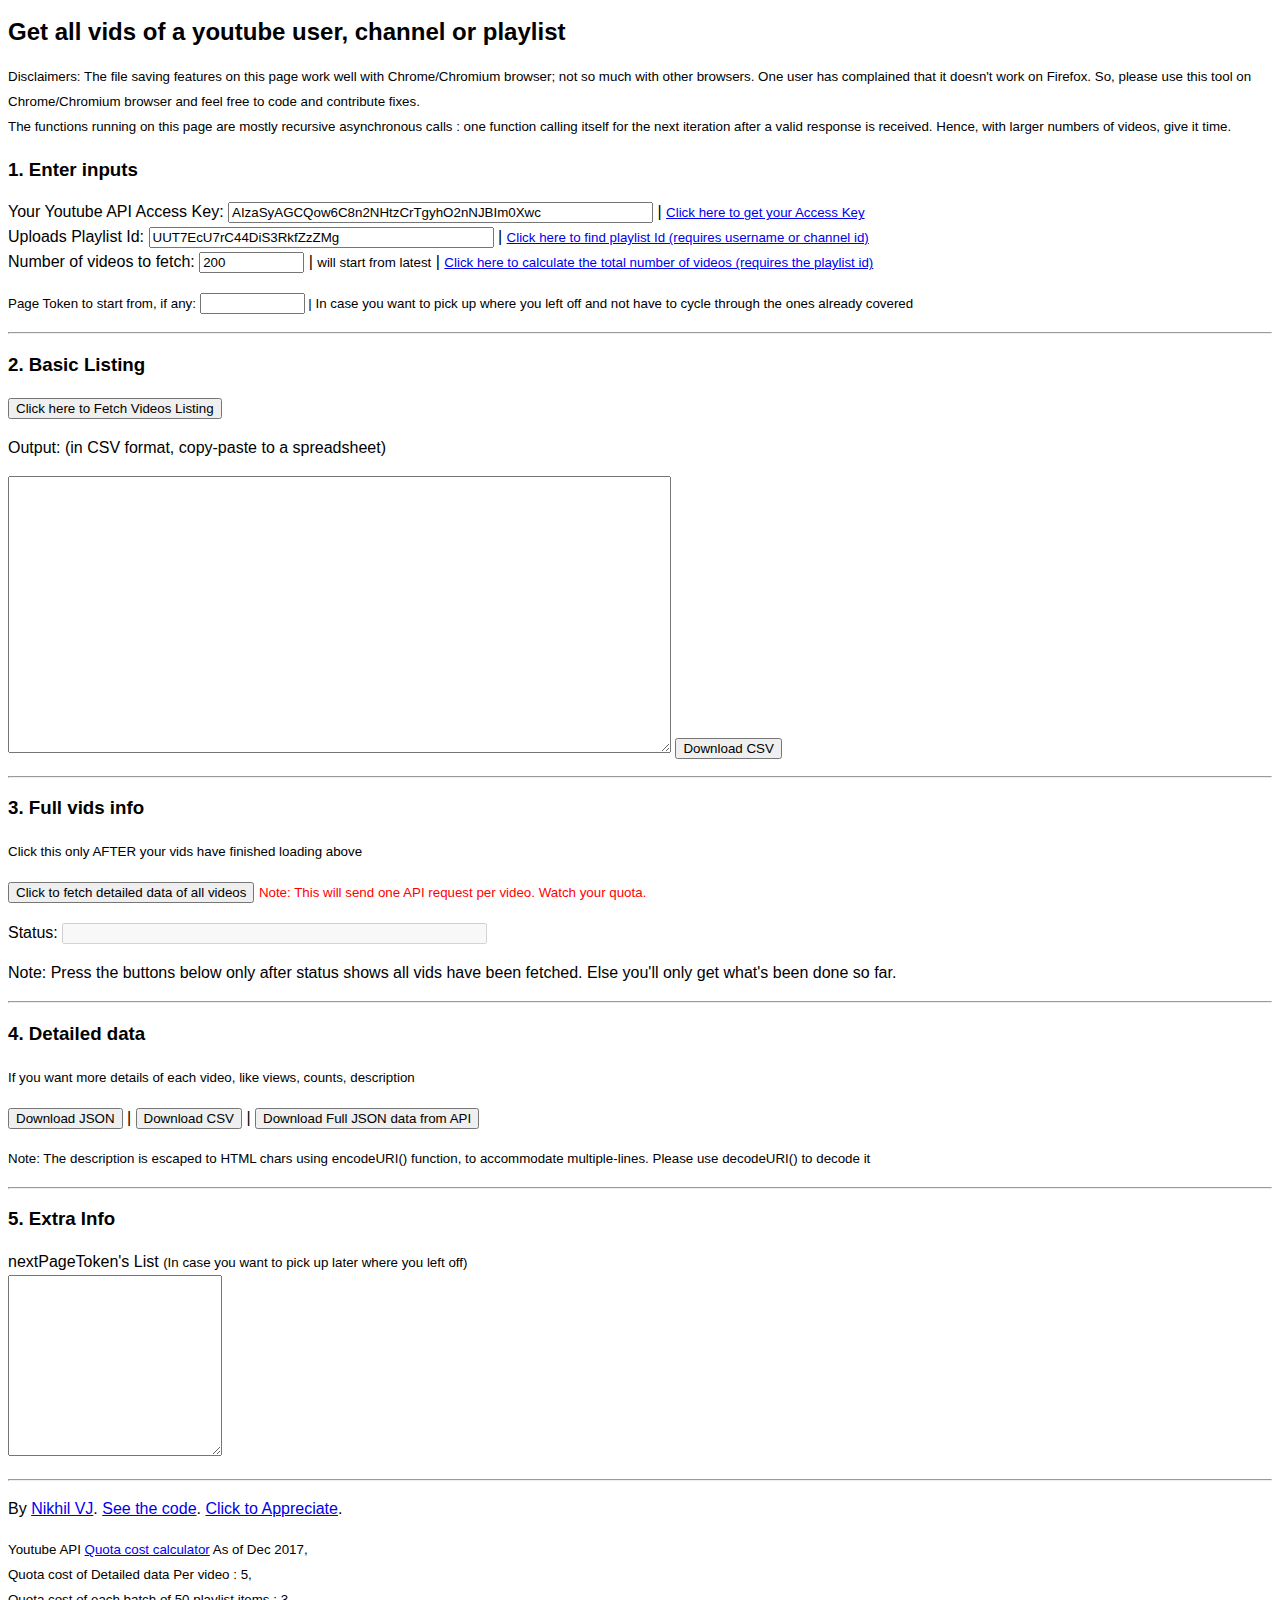
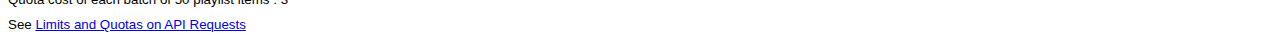
==== Scraper.html @ f0b53a7e "init" ====
<!DOCTYPE html>
<html>
<head>
	<meta http-equiv="Content-Type" content="text/html; charset=UTF-8">
	<title>Youtube: Get all vids of a youtube user, channel or playlist</title>
	<script src="lib/jquery.min.v1.10.2.js"></script>
	<script src="lib/papaparse.min.js"></script> <!-- from https://papaparse.com -->
	<style>
		body, textarea {
			font-family: "Open Sans","Arial";
			line-height: 1.5em;
		}
		textarea {
			font-family: "monospace";
			font-size: 8pt;
			white-space: pre;
			overflow-wrap: normal;
			overflow-x: scroll;
		}
	</style>
</head>
<body>
<h2>Get all vids of a youtube user, channel or playlist</h2>

<small>Disclaimers: The file saving features on this page work well with Chrome/Chromium browser; not so much with other browsers. One user has complained that it doesn't work on Firefox. So, please use this tool on Chrome/Chromium browser and feel free to code and contribute fixes.<br>The functions running on this page are mostly recursive asynchronous calls : one function calling itself for the next iteration after a valid response is received. Hence, with larger numbers of videos, give it time. </small>

<h3>1. Enter inputs</h3>
<p>
Your Youtube API Access Key: <input id="accesskey" type="text" size="50" value="AIzaSyAGCQow6C8n2NHtzCrTgyhO2nNJBIm0Xwc"> | <small><a target="_blank" href="https://developers.google.com/youtube/v3/getting-started" title="What, you thought I'll let you use mine? :)">Click here to get your Access Key</a></small><br>

Uploads Playlist Id: <input id="playlistId" type="text" size="40" value="UUT7EcU7rC44DiS3RkfZzZMg"> | <small><a target="_blank" href="https://developers.google.com/apis-explorer/#p/youtube/v3/youtube.channels.list?part=contentDetails&forUsername=arvindguptatoys&fields=items%252FcontentDetails%252CpageInfo%252FtotalResults" title="yes, even all the videos on a channel are in a playlist called 'uploads'">Click here to find playlist Id (requires username or channel id)</a></small><br>

Number of videos to fetch: <input id="vidslimit" type="text" value="200" size="10"> | <small>will start from latest</small> | 
<small><a target="_blank" href="javascript:findTotalVids()">Click here to calculate the total number of videos (requires the playlist id)</a></small>

<p><small>Page Token to start from, if any: <input id="startToken" type="text" value="" size="10"> | In case you want to pick up where you left off and not have to cycle through the ones already covered</small></p>

<hr>
<h3>2. Basic Listing</h3>
<p><button id="search-btn">Click here to Fetch Videos Listing</button></p>
</p><p>Output: (in CSV format, copy-paste to a spreadsheet) </p>
<p><textarea id="output" rows="16" cols="100"></textarea>
<button onclick='download_file("vidsListing.csv", "output")'>Download CSV</button></p>

<hr>
<h3>3. Full vids info</h3>
<small>Click this only AFTER your vids have finished loading above</small>
<p><button id="fullvids-btn">Click to fetch detailed data of all videos</button> 
	
<small><font color="red">Note: This will send one API request per video. Watch your quota.</font></small></p>

<p>Status: <input type="textStatus" id="status" size="50" disabled></p>

<p>Note: Press the buttons below only after status shows all vids have been fetched. Else you'll only get what's been done so far.</p>

<hr>
<h3>4. Detailed data</h3>
<small>If you want more details of each video, like views, counts, description</small>
<p><button onclick='download_file("vidsData.json", "json")'>Download JSON</button>
	| <button onclick='download_file("vidsData.csv", "csv")'>Download CSV</button>
	| <button onclick='download_file("fulljson.json", "fulljson")'>Download Full JSON data from API</button></p>
<p><small>Note: The description is escaped to HTML chars using encodeURI() function, to accommodate multiple-lines. Please use decodeURI() to decode it</small></p>

<hr>
<h3>5. Extra Info</h3>
<p>nextPageToken's List <small>(In case you want to pick up later where you left off)</small><br>
	<textarea id="tokensList" rows="10" cols="30"></textarea></p>

<script>
var vidsList = [];
var accumulator = [];
var tokensList = [];
var accumulatorFull = [];

// When the Basic Listing button is pressed
$("#search-btn").on("click", function() {
	// to trigger on a button click
	document.getElementById("output").value = '"num","date","title","id","link"\n';
	var params = {
		"vidslimit" : parseInt( document.getElementById("vidslimit").value ) || 50,
		"accessKey" : 'AIzaSyAGCQow6C8n2NHtzCrTgyhO2nNJBIm0Xwc', 
		"playlistId" : document.getElementById("playlistId").value
	}
	//document.getElementById("output").value = JSON.stringify(params, null, 2);
	vidsList = []; //reset
	tokensList = "vids done,nextPageToken for playlistId: "+params.playlistId + "\n";
	var pageToken = document.getElementById("startToken").value || '';
	getVideos(pageToken,0,params);
});

// When the Detailed data fetching button is pressed
$("#fullvids-btn").on("click", function() {
	accumulator = [], accumulatorFull = []; // reset
	document.getElementById("status").value = "Fetching... "
	fetchViddetails( 0 );
});

// Recursive function for cycling through the playlist, 50 videos at a time. Upon successful API call, the function gets the next list's token and calls itself again. It stops calling itself when the total videos count has been reached (to exact or immediate next multiple of 50)
function getVideos(nextPageToken, vidsDone, params) {
	$.getJSON("https://www.googleapis.com/youtube/v3/playlistItems", {
		key: params.accessKey ,
		part: "snippet",
		maxResults: 50,
		playlistId: params.playlistId,
		//fields: "items(snippet(publishedAt,resourceId/videoId,title)),nextPageToken,pageInfo/totalResults",
		fields: "items(snippet(publishedAt,resourceId/videoId,title)),nextPageToken",
		pageToken: ( nextPageToken || '' )
		}, 
		function(data) {
			// process JSON variable, extract the 50 videos info		
			for (i=0; i < data.items.length; i++) {
				vidsDone ++;
				document.getElementById("output").value += vidsDone + ',"' + data.items[i].snippet.publishedAt.substr(0,10) + '","' + data.items[i].snippet.title + '","' + data.items[i].snippet.resourceId.videoId + '","' + 'https://youtu.be/' + data.items[i].snippet.resourceId.videoId  + '"\n';
				// 
				vidsList.push(data.items[i].snippet.resourceId.videoId);
			}
			
			// Archiving tokens:
			tokensList += vidsDone + ',' + data.nextPageToken + '\n'; 	

			// from https://stackoverflow.com/a/26557626/4355695
			document.getElementById("output").scrollTop = document.getElementById("output").scrollHeight;
			
			if ( vidsDone < params.vidslimit) {
				getVideos( data.nextPageToken, vidsDone , params);
			} 
			 else { // closing actions to do once we have listed the videos needed.
			 	document.getElementById("tokensList").value = tokensList;
			 }
		}
	).fail(function(jqXHR, textStatus, errorThrown) {
			document.getElementById("output").value += 'Error : ' + ( jqXHR.responseText || errorThrown ) + '\n\n';
		}
	);
}

// Find total number of videos 
function findTotalVids( ) {
	$.getJSON("https://www.googleapis.com/youtube/v3/playlistItems", {
	key: document.getElementById("accesskey").value,
	playlistId: document.getElementById("playlistId").value,
	part: "snippet",
	fields: "pageInfo/totalResults"
	},
	function(data) {
		document.getElementById("vidslimit").value = data.pageInfo.totalResults;
	});
}

// Recursive function that fetches the details of each video in the playlist
function fetchViddetails( i ) {
	$.getJSON("https://www.googleapis.com/youtube/v3/videos", {
		key: document.getElementById("accesskey").value,
		part: "snippet,statistics",
		id: vidsList[i]
		}, function(data) {
			
			accumulatorFull.push(data); // storing the full JSON response received from Youtube

			var description = encodeURI(data.items[0].snippet.description);
			var vidInfo = {
				"num" : (accumulator.length + 1),
				"id" : vidsList[i],
				"title" : data.items[0].snippet.title,
				"date" : data.items[0].snippet.publishedAt.substr(0,10),
				"viewcount" : data.items[0].statistics.viewCount,
				"likes" : data.items[0].statistics.likeCount,
				"dislikes" : data.items[0].statistics.dislikeCount,
				"thumbnail" : data.items[0].snippet.thumbnails.high.url,
				"link" : 'https://youtu.be/' + vidsList[i],
				"tags" : data.items[0].snippet.tags ? data.items[0].snippet.tags.join() : "",
				"description" : description
			}
			accumulator.push(vidInfo);

			document.getElementById("status").value = "Fetched details of " + accumulator.length + " videos total";
			if( i < vidsList.length - 1) {
				fetchViddetails( i+1 ) //recursive : calls itself if the list isn't over.
			}
	}).fail(function(jqXHR, textStatus, errorThrown) {
		document.getElementById("status").value = 'Error : ' + ( jqXHR.responseText || errorThrown ) + '\n\n';
	}
	);
}

// download link: Adapted from https://stackoverflow.com/a/35251739/4355695
function dynamic_text(id) {
	if(id == 'json')
    	return JSON.stringify(accumulator, null, 2);
    else if (id == 'csv') 
    	return contentString = Papa.unparse(accumulator, {quotes: true});
    else if (id == 'fulljson')
    	return JSON.stringify(accumulatorFull, null, 2);
    else
        return document.getElementById(id).value;
    }

function download_file(name, id, mime_type) {
	// Adapted from https://stackoverflow.com/a/35251739/4355695
    mime_type = mime_type || "text/plain";

    var contentString = dynamic_text(id);

    if( !contentString.length || contentString=='[]' ) { alert('No Data! Check the previous step.'); return; }

	var blob = new Blob([contentString], {type: mime_type});
	var dlink = document.createElement('a');
	dlink.download = name;
	dlink.href = window.URL.createObjectURL(blob);
	dlink.onclick = function(e) {
	// revokeObjectURL needs a delay to work properly
	var that = this;
	setTimeout(function() {
		window.URL.revokeObjectURL(that.href);
	}, 1500);
	};

	dlink.click();
	dlink.remove();
}

</script>

<hr>
<p>
By <a href="mailto:nikhil.js@gmail.com">Nikhil VJ</a>. <a href="https://github.com/answerquest/answerquest.github.io/blob/master/youtube-all-vids-info.html">See the code</a>. <a href="https://www.instamojo.com/@nikhilvj/">Click to Appreciate</a>.
</p>
<p><small>
	Youtube API <a href="https://developers.google.com/youtube/v3/determine_quota_cost">Quota cost calculator</a> As of Dec 2017, 
	<br>Quota cost of Detailed data Per video : 5,
	<br>Quota cost of each batch of 50 playlist items : 3
	<br>See <a href="https://developers.google.com/analytics/devguides/config/mgmt/v3/limits-quotas#general_quota_limits">Limits and Quotas on API Requests</a>
</small>
</p>

</body>
</html>
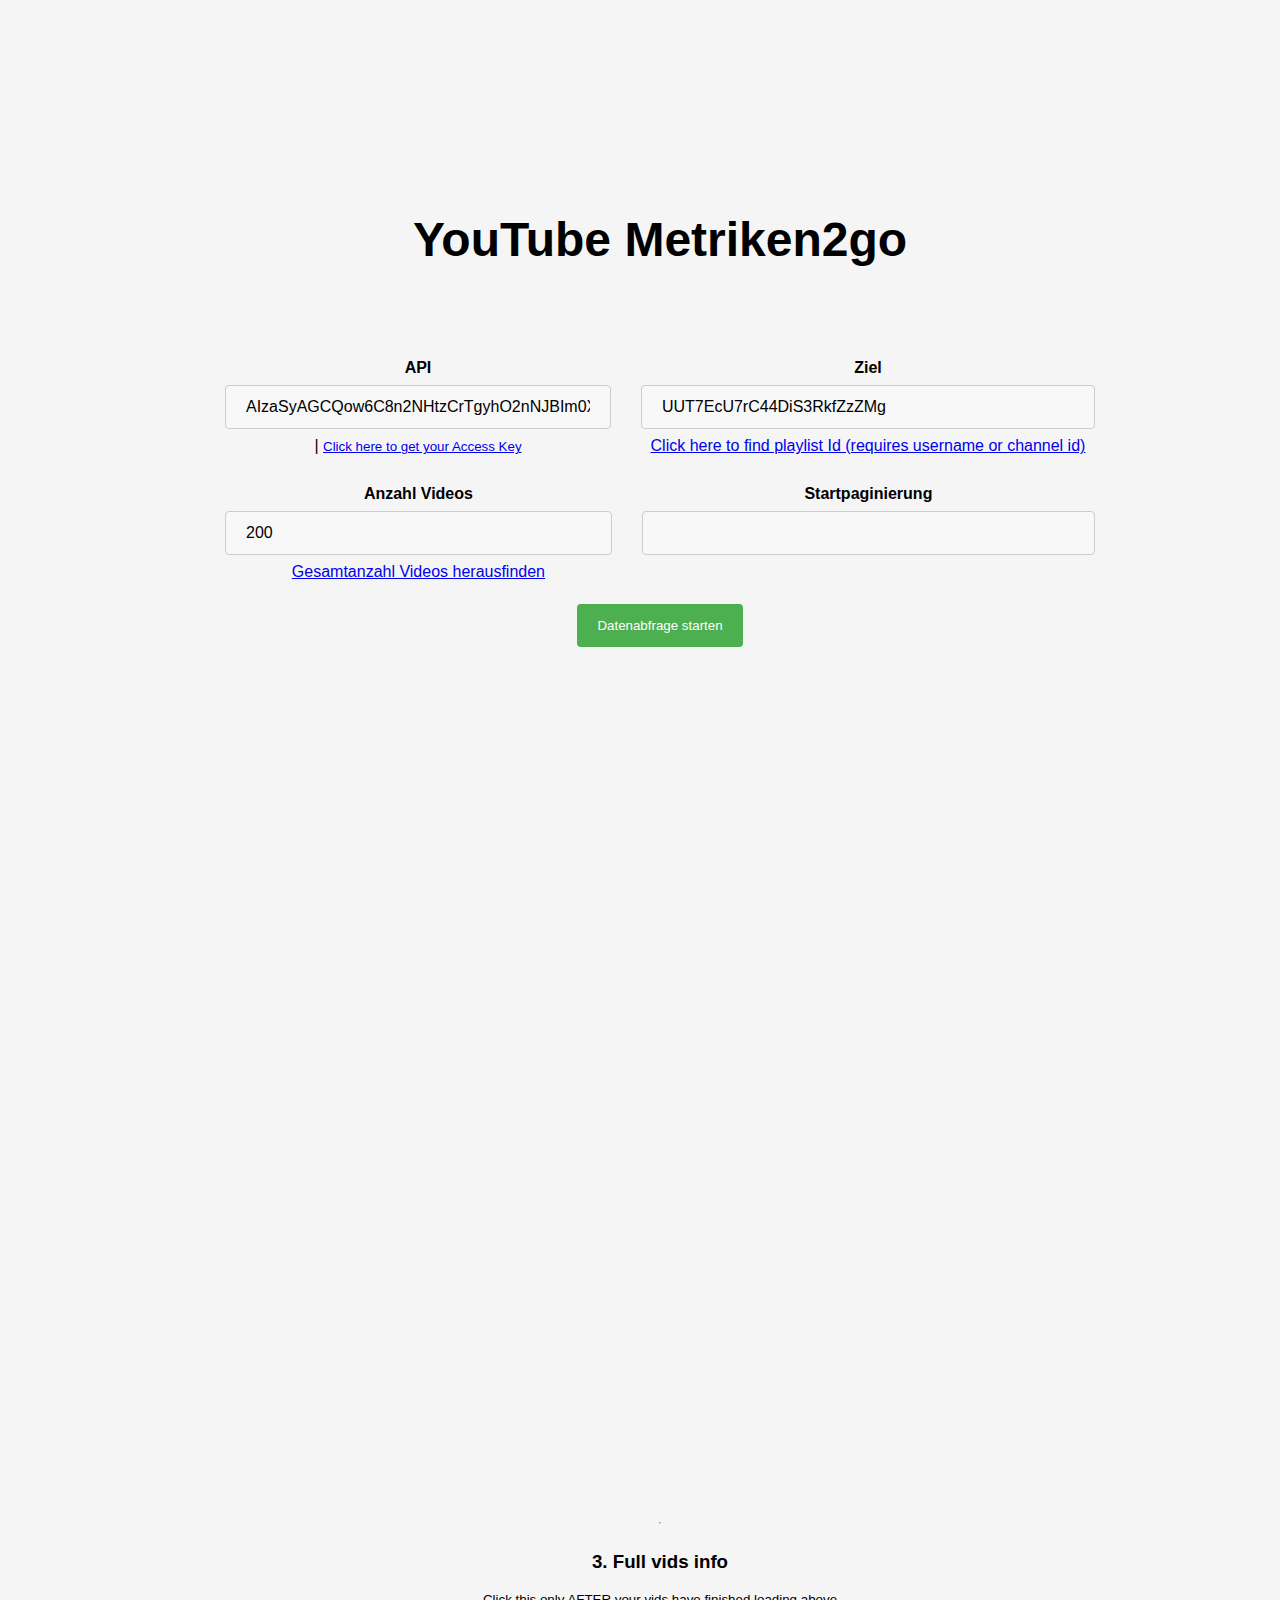
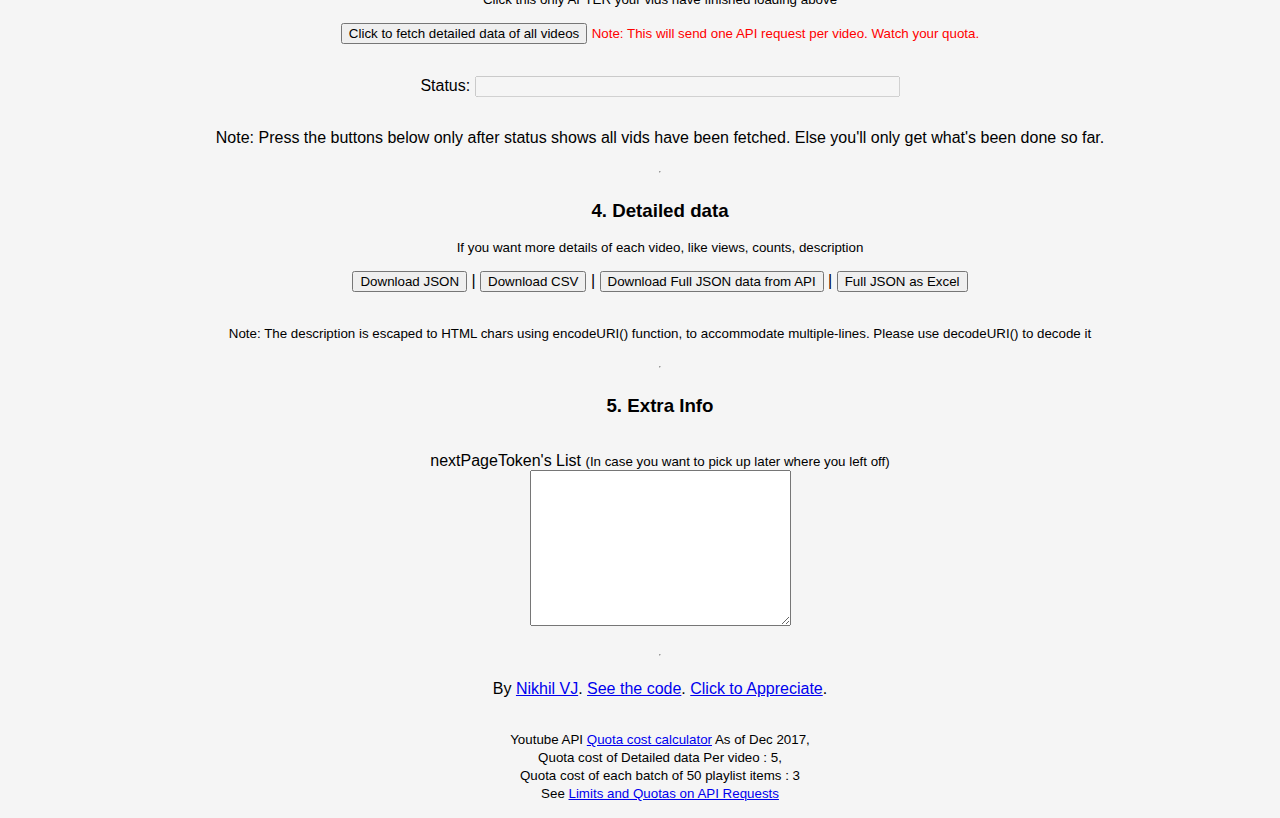
==== commit e757ee67: "Mega Edit of Doom" ====
--- a/Scraper.html
+++ b/Scraper.html
@@ -6,42 +6,49 @@
 	<title>Youtube: Get all vids of a youtube user, channel or playlist</title>
 	<script src="lib/jquery.min.v1.10.2.js"></script>
 	<script src="lib/papaparse.min.js"></script> <!-- from https://papaparse.com -->
-	<style>
-		body, textarea {
-			font-family: "Open Sans","Arial";
-			line-height: 1.5em;
-		}
-		textarea {
-			font-family: "monospace";
-			font-size: 8pt;
-			white-space: pre;
-			overflow-wrap: normal;
-			overflow-x: scroll;
-		}
-	</style>
+	<link rel="stylesheet" href="./style.css">
 </head>
 <body>
-<h2>Get all vids of a youtube user, channel or playlist</h2>
-
-<small>Disclaimers: The file saving features on this page work well with Chrome/Chromium browser; not so much with other browsers. One user has complained that it doesn't work on Firefox. So, please use this tool on Chrome/Chromium browser and feel free to code and contribute fixes.<br>The functions running on this page are mostly recursive asynchronous calls : one function calling itself for the next iteration after a valid response is received. Hence, with larger numbers of videos, give it time. </small>
-
-<h3>1. Enter inputs</h3>
-<p>
-Your Youtube API Access Key: <input id="accesskey" type="text" size="50" value="AIzaSyAGCQow6C8n2NHtzCrTgyhO2nNJBIm0Xwc"> | <small><a target="_blank" href="https://developers.google.com/youtube/v3/getting-started" title="What, you thought I'll let you use mine? :)">Click here to get your Access Key</a></small><br>
-
-Uploads Playlist Id: <input id="playlistId" type="text" size="40" value="UUT7EcU7rC44DiS3RkfZzZMg"> | <small><a target="_blank" href="https://developers.google.com/apis-explorer/#p/youtube/v3/youtube.channels.list?part=contentDetails&forUsername=arvindguptatoys&fields=items%252FcontentDetails%252CpageInfo%252FtotalResults" title="yes, even all the videos on a channel are in a playlist called 'uploads'">Click here to find playlist Id (requires username or channel id)</a></small><br>
-
-Number of videos to fetch: <input id="vidslimit" type="text" value="200" size="10"> | <small>will start from latest</small> | 
-<small><a target="_blank" href="javascript:findTotalVids()">Click here to calculate the total number of videos (requires the playlist id)</a></small>
-
-<p><small>Page Token to start from, if any: <input id="startToken" type="text" value="" size="10"> | In case you want to pick up where you left off and not have to cycle through the ones already covered</small></p>
-
-<hr>
-<h3>2. Basic Listing</h3>
-<p><button id="search-btn">Click here to Fetch Videos Listing</button></p>
-</p><p>Output: (in CSV format, copy-paste to a spreadsheet) </p>
-<p><textarea id="output" rows="16" cols="100"></textarea>
-<button onclick='download_file("vidsListing.csv", "output")'>Download CSV</button></p>
+
+<div class="starter">
+	<div class="title">
+		<h1>YouTube Metriken2go</h1>
+	</div>
+	<div class="inputs">
+		<div class="inputbox">
+			<p>API</p><input id="accesskey" type="text" size="50" value="AIzaSyAGCQow6C8n2NHtzCrTgyhO2nNJBIm0Xwc"> | <small><a target="_blank" href="https://developers.google.com/youtube/v3/getting-started" title="What, you thought I'll let you use mine? :)">Click here to get your Access Key</a></small><br>
+		</div>
+		<div class="inputbox">
+			<p>Ziel</p><input id="playlistId" type="text" size="40" value="UUT7EcU7rC44DiS3RkfZzZMg"><a target="_blank" href="https://developers.google.com/apis-explorer/#p/youtube/v3/youtube.channels.list?part=contentDetails&forUsername=arvindguptatoys&fields=items%252FcontentDetails%252CpageInfo%252FtotalResults">Click here to find playlist Id (requires username or channel id)</a></small><br>
+		</div>
+	</div>
+	<div class="inputs">
+		<div class="inputbox">
+			<p>Anzahl Videos</p><input id="vidslimit" type="text" value="200" size="5">
+			<a target="_blank" href="javascript:findTotalVids()">Gesamtanzahl Videos herausfinden</a>
+		</div>
+		<div class="inputbox">
+			<p>Startpaginierung</p><input id="startToken" type="text" value="" size="40"><p></p>
+		</div>
+	</div>
+	<div class="go">
+		<input id="search-btn" type="button" value="Datenabfrage starten">
+	</div>
+</div>
+
+<div class="section-odd">
+	<div class="progress">
+		<h2>Verarbeitung</h2>
+		<p><textarea id="output" rows="16" cols="100"></textarea>
+			<div class="inputbox uncool">
+				<button onclick='download_file("vidsListing.csv", "output")'>Herunterladen</button></p>
+				</div>
+				<div class="inputbox">
+				<button onclick='download_file("vidsListing.csv", "output")'>Erweiterte Daten abrufen</button></p>
+			</div>
+	</div>
+</div>
+
 
 <hr>
 <h3>3. Full vids info</h3>
@@ -59,7 +66,8 @@
 <small>If you want more details of each video, like views, counts, description</small>
 <p><button onclick='download_file("vidsData.json", "json")'>Download JSON</button>
 	| <button onclick='download_file("vidsData.csv", "csv")'>Download CSV</button>
-	| <button onclick='download_file("fulljson.json", "fulljson")'>Download Full JSON data from API</button></p>
+	| <button onclick='download_file("fulljson.json", "fulljson")'>Download Full JSON data from API</button>
+	| <button onclick='download_file("fullcsv.csv", "fullcsv")'>Full JSON as Excel</button></p>
 <p><small>Note: The description is escaped to HTML chars using encodeURI() function, to accommodate multiple-lines. Please use decodeURI() to decode it</small></p>
 
 <hr>
@@ -73,8 +81,17 @@
 var tokensList = [];
 var accumulatorFull = [];
 
+
 // When the Basic Listing button is pressed
 $("#search-btn").on("click", function() {
+	//set div transparency to 0
+	$(".starter").css("opacity", "0");
+	//after delay of 2 seconds, hide the div
+	setTimeout(function() {
+		$(".starter").hide();
+		$(".section-odd").css("opacity", "1");
+	}, 700);
+
 	// to trigger on a button click
 	document.getElementById("output").value = '"num","date","title","id","link"\n';
 	var params = {
@@ -152,7 +169,7 @@
 function fetchViddetails( i ) {
 	$.getJSON("https://www.googleapis.com/youtube/v3/videos", {
 		key: document.getElementById("accesskey").value,
-		part: "snippet,statistics",
+		part: "snippet,statistics,contentDetails,topicDetails",
 		id: vidsList[i]
 		}, function(data) {
 			
@@ -192,6 +209,8 @@
     	return contentString = Papa.unparse(accumulator, {quotes: true});
     else if (id == 'fulljson')
     	return JSON.stringify(accumulatorFull, null, 2);
+	else if (id == 'fullcsv')
+		return contentString = Papa.unparse(accumulatorFull, {quotes: true});
     else
         return document.getElementById(id).value;
     }
@@ -220,6 +239,8 @@
 	dlink.remove();
 }
 
+;
+
 </script>
 
 <hr>
--- a/style.css
+++ b/style.css
@@ -0,0 +1,161 @@
+@media screen and (max-width: 768px) {
+    * {
+        visibility: hidden;
+    }
+}
+
+html {
+    background-color: rgb(245, 245, 245);
+}
+
+body {
+    font-family: Helvetica, sans-serif;
+}
+
+h1 {
+    font-size: 3em;
+    font-weight: 900
+}
+
+h2 {
+    font-size: 2em;
+    font-weight: 800;
+}
+
+body {
+    display: flex;
+    flex-direction: column;
+    flex-flow: column wrap;
+    align-items: center;
+    justify-content: center;
+    margin: 0 auto;
+    width: 100%;
+    max-width: 900px;
+    padding: 0 20px;
+    text-align: center;
+}
+
+.starter {
+    display: flex;
+    flex-direction: column;
+    flex-flow: column wrap;
+    margin: 0 auto;
+    width: 100%;
+    max-width: 1100px;
+    padding: 0 20px;
+    margin-top: 20%;
+    margin-bottom: 20%;
+    text-align: center;
+    -webkit-transition: all .7s ease-in-out;
+    transition: all .7s ease-in-out;
+}
+
+.title {
+    padding-bottom: 5%;
+}
+
+.inputs {
+    display: flex;
+    flex-direction: row;
+    flex-flow: row;
+    width: 100%;
+}
+
+.inputbox {
+    
+    height: 100%;
+    flex-grow: 1;
+    flex-wrap: nowrap;
+    padding: 15px;
+}
+
+.inputbox input {
+    width: 100%;
+    height: 100%;
+    border: 1px solid #ccc;
+    border-radius: 4px;
+    background-color: #f8f8f8;
+    font-size: 1em;
+    padding: 12px 20px;
+    margin: 8px 0;
+    box-sizing: border-box;
+}
+
+.inputbox p {
+    font-size: 1em;
+    font-weight: 900;
+    margin: 0;
+    padding: 0;
+}
+
+input#search-btn,
+.progress button {
+    background-color: #4CAF50;
+    color: white;
+    padding: 14px 20px;
+    margin: 8px 0;
+    border: none;
+    border-radius: 4px;
+    cursor: pointer;
+}
+
+input#search-btn:hover,
+.progress button:hover {
+    background-color: #7ad57f;
+}
+input#search-btn:active,
+.progress button:active {
+    background-color: #2c7c30;
+}
+
+.uncool button {
+    background-color: unset;
+    color: rgb(26, 26, 26);
+    padding: 14px 20px;
+    margin: 8px 0;
+    border: 1px solid rgb(26, 136, 37);
+    border-radius: 4px;
+    cursor: pointer;
+}
+
+.uncool button:hover {
+    background-color: rgb(107, 216, 118);
+    color: white;
+}
+
+.section-odd {
+    display: flex;
+    margin-top: 20%;
+    opacity: 0;
+    -webkit-transition: all .7s ease-in-out;
+    transition: all .7s ease-in-out;
+}
+
+.progress {
+    display: flex;
+    flex-wrap: wrap;
+    flex-direction: row;
+    justify-content: center;
+    max-width: 1100px;
+}
+
+.progress .inputbox {
+    flex-grow: unset;
+}
+
+.progress button {
+    width: 200px;
+}
+
+textarea#output {
+    width: 100%;
+    height: 100%;
+    border: 1px solid rgb(228, 228, 228);
+    border-radius: 4px;
+    background-color: unset;
+    font-size: 1em;
+    padding: 12px 20px;
+    margin: 8px 0;
+    box-sizing: border-box;
+    color: #284829;
+}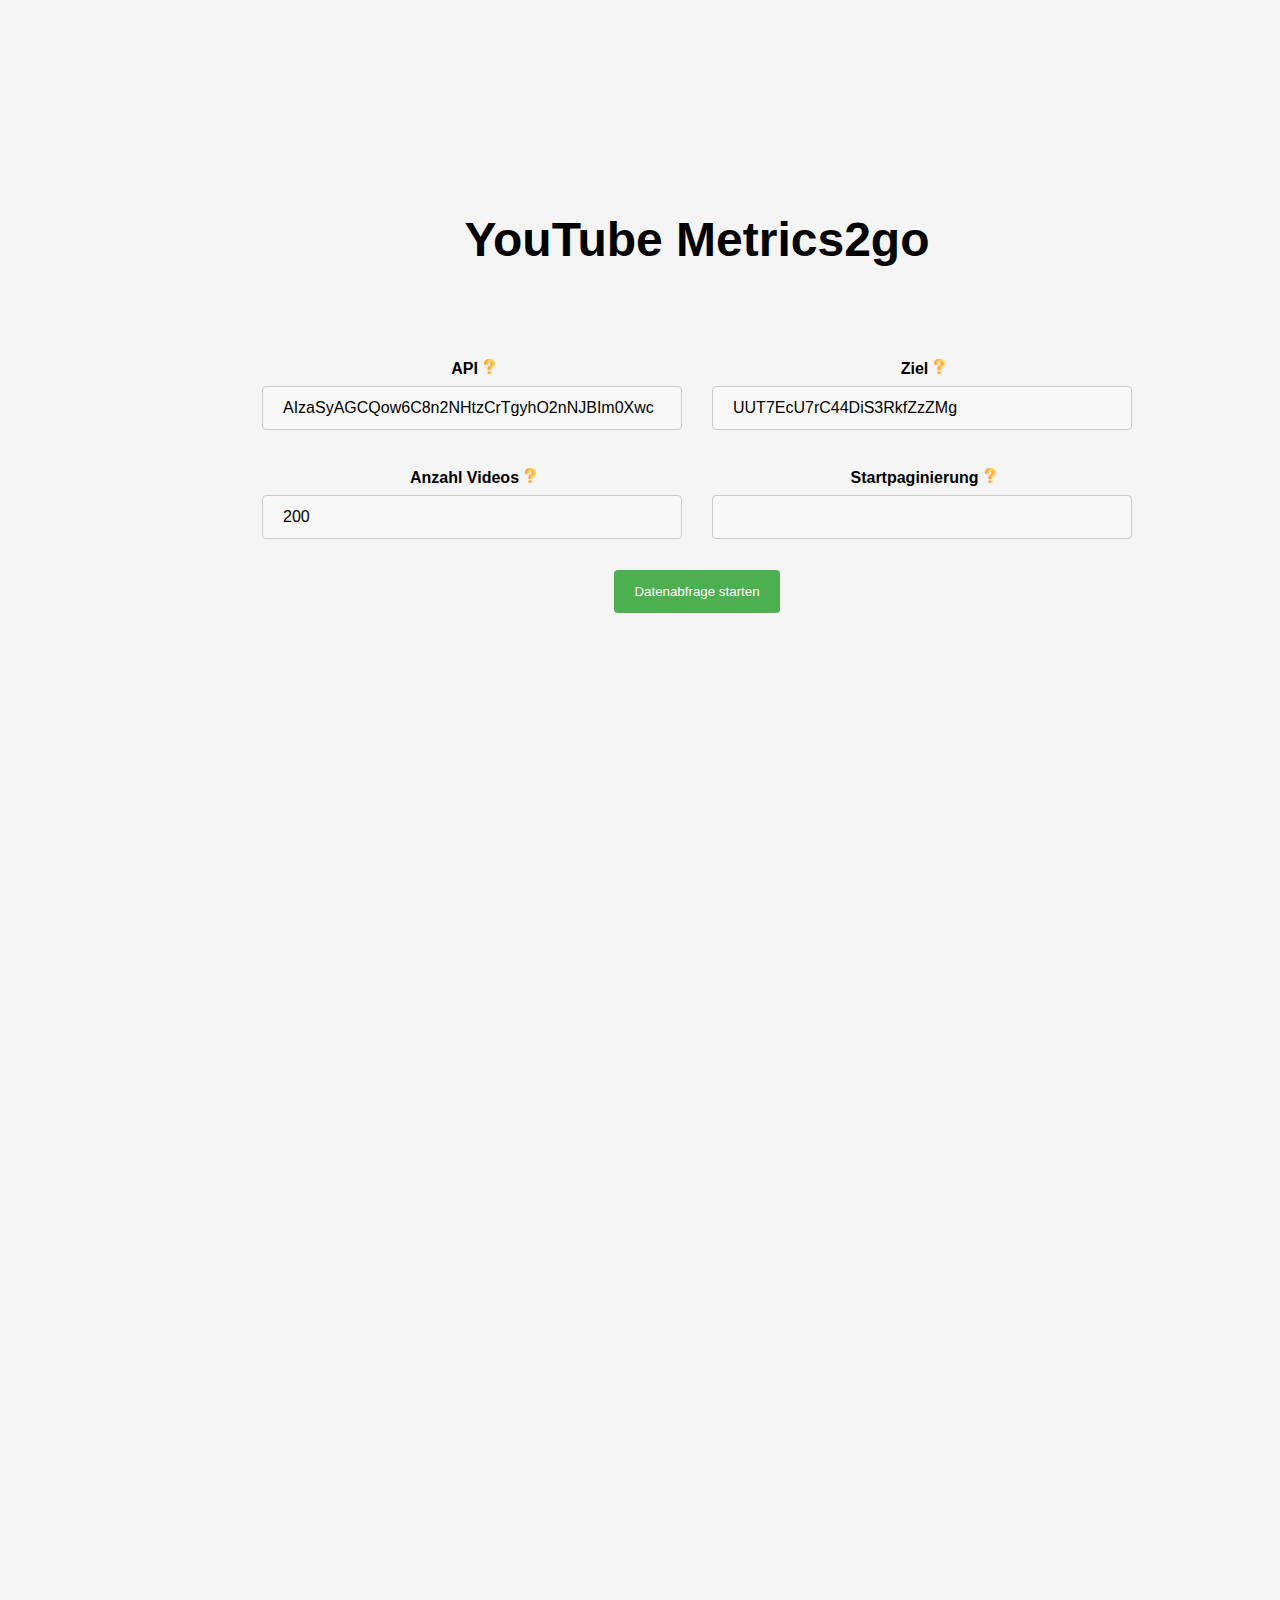
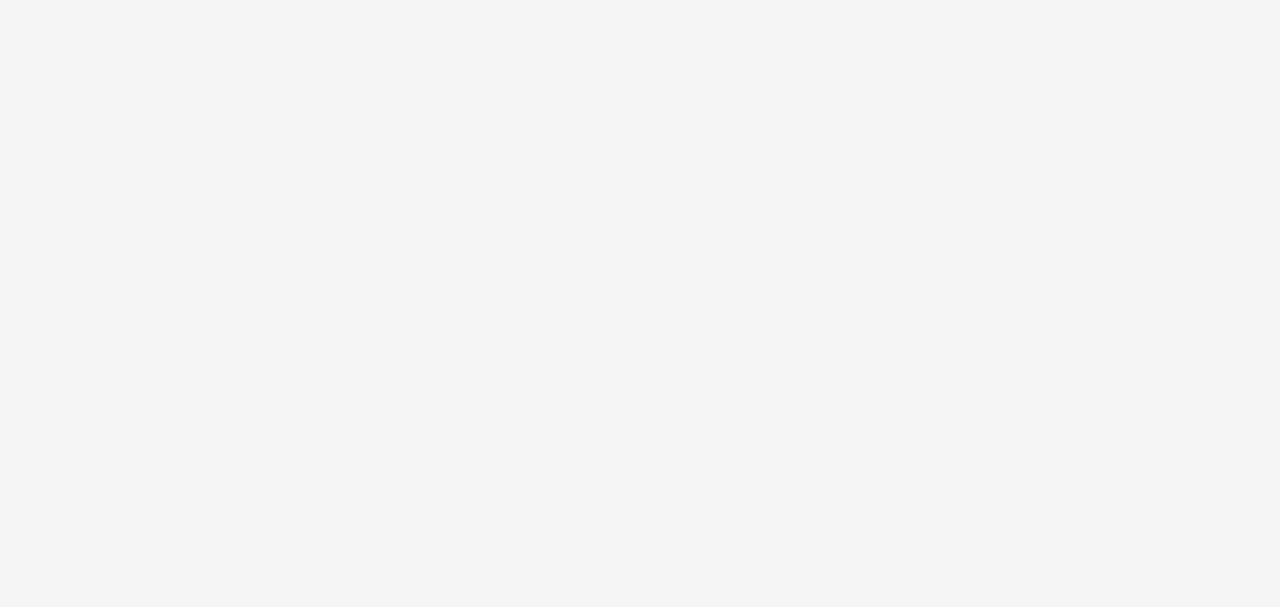
==== commit 05cb7c9d: "yemen" ====
--- a/Scraper.html
+++ b/Scraper.html
@@ -12,23 +12,22 @@
 
 <div class="starter">
 	<div class="title">
-		<h1>YouTube Metriken2go</h1>
+		<h1>YouTube Metrics2go</h1>
 	</div>
 	<div class="inputs">
 		<div class="inputbox">
-			<p>API</p><input id="accesskey" type="text" size="50" value="AIzaSyAGCQow6C8n2NHtzCrTgyhO2nNJBIm0Xwc"> | <small><a target="_blank" href="https://developers.google.com/youtube/v3/getting-started" title="What, you thought I'll let you use mine? :)">Click here to get your Access Key</a></small><br>
-		</div>
-		<div class="inputbox">
-			<p>Ziel</p><input id="playlistId" type="text" size="40" value="UUT7EcU7rC44DiS3RkfZzZMg"><a target="_blank" href="https://developers.google.com/apis-explorer/#p/youtube/v3/youtube.channels.list?part=contentDetails&forUsername=arvindguptatoys&fields=items%252FcontentDetails%252CpageInfo%252FtotalResults">Click here to find playlist Id (requires username or channel id)</a></small><br>
+			<p>API<img src="./asset/question-mark.png"></p><input id="accesskey" type="text" size="50" value="AIzaSyAGCQow6C8n2NHtzCrTgyhO2nNJBIm0Xwc">
+		</div>
+		<div class="inputbox">
+			<p>Ziel<img src="./asset/question-mark.png"></p><input id="playlistId" type="text" size="40" value="UUT7EcU7rC44DiS3RkfZzZMg">
 		</div>
 	</div>
 	<div class="inputs">
 		<div class="inputbox">
-			<p>Anzahl Videos</p><input id="vidslimit" type="text" value="200" size="5">
-			<a target="_blank" href="javascript:findTotalVids()">Gesamtanzahl Videos herausfinden</a>
-		</div>
-		<div class="inputbox">
-			<p>Startpaginierung</p><input id="startToken" type="text" value="" size="40"><p></p>
+			<p>Anzahl Videos<img src="./asset/question-mark.png"></p><input id="vidslimit" type="text" value="200" size="5">
+		</div>
+		<div class="inputbox">
+			<p>Startpaginierung<img src="./asset/question-mark.png"></p><input id="startToken" type="text" value="" size="40"><p></p>
 		</div>
 	</div>
 	<div class="go">
@@ -38,42 +37,52 @@
 
 <div class="section-odd">
 	<div class="progress">
-		<h2>Verarbeitung</h2>
+		<h2>Ergebnis der Datenabfrage</h2>
 		<p><textarea id="output" rows="16" cols="100"></textarea>
 			<div class="inputbox uncool">
 				<button onclick='download_file("vidsListing.csv", "output")'>Herunterladen</button></p>
 				</div>
 				<div class="inputbox">
-				<button onclick='download_file("vidsListing.csv", "output")'>Erweiterte Daten abrufen</button></p>
+				<button id="fullvids-btn">Erweiterte Daten abrufen</button></p>
 			</div>
 	</div>
 </div>
 
-
-<hr>
-<h3>3. Full vids info</h3>
-<small>Click this only AFTER your vids have finished loading above</small>
-<p><button id="fullvids-btn">Click to fetch detailed data of all videos</button> 
-	
-<small><font color="red">Note: This will send one API request per video. Watch your quota.</font></small></p>
-
-<p>Status: <input type="textStatus" id="status" size="50" disabled></p>
-
-<p>Note: Press the buttons below only after status shows all vids have been fetched. Else you'll only get what's been done so far.</p>
-
-<hr>
-<h3>4. Detailed data</h3>
-<small>If you want more details of each video, like views, counts, description</small>
-<p><button onclick='download_file("vidsData.json", "json")'>Download JSON</button>
-	| <button onclick='download_file("vidsData.csv", "csv")'>Download CSV</button>
-	| <button onclick='download_file("fulljson.json", "fulljson")'>Download Full JSON data from API</button>
-	| <button onclick='download_file("fullcsv.csv", "fullcsv")'>Full JSON as Excel</button></p>
-<p><small>Note: The description is escaped to HTML chars using encodeURI() function, to accommodate multiple-lines. Please use decodeURI() to decode it</small></p>
-
-<hr>
-<h3>5. Extra Info</h3>
-<p>nextPageToken's List <small>(In case you want to pick up later where you left off)</small><br>
-	<textarea id="tokensList" rows="10" cols="30"></textarea></p>
+<div class="progressbar">
+	<div class="progress">
+	</div>
+</div>
+
+<div class="errorMsg">
+	<p>
+		Fehler bei der Abfrage. Eingaben überprüfen und erneut versuchen.
+	</p>
+</div>
+<input type="textStatus" id="status" size="50" disabled>
+<div class="section-even">
+	<div class="progress">
+		<h2>Vollständige Daten</h2>
+			<div class="inputbox">
+				<div class="optionbox">
+					<h3>Reduzierte Version</h3>
+					<p>Beinhaltet alle Basisinformationen wie Datum, Länge, Klicks, Likes und Kommentaranzahl.</p>
+					<div class="selection">
+						<button onclick='download_file("vidsData.json", "json")'>JSON-Format</button>
+						<button onclick='download_file("vidsData.csv", "csv")'>CSV-Format</button>
+					</div>
+				</div>
+				<div class="optionbox">
+					<h3>Vollständiger Dump</h3>
+					<p>Beinhaltet alle verfügbaren Daten, wie Beschreibung, Tags, Metadaten und mehr.</p>
+					<div class="selection">
+						<button onclick='download_file("fulljson.json", "fulljson")'>JSON-Format</button>
+						<button onclick='download_file("fullcsv.csv", "fullcsv")'>CSV-Format</button>
+					</div>
+				</div>
+			</div>
+	</div>
+</div>
+<textarea id="tokensList" rows="10" cols="30"></textarea></p>
 
 <script>
 var vidsList = [];
@@ -89,6 +98,7 @@
 	//after delay of 2 seconds, hide the div
 	setTimeout(function() {
 		$(".starter").hide();
+		$(".section-odd").css("display", "unset");
 		$(".section-odd").css("opacity", "1");
 	}, 700);
 
@@ -108,9 +118,24 @@
 
 // When the Detailed data fetching button is pressed
 $("#fullvids-btn").on("click", function() {
-	accumulator = [], accumulatorFull = []; // reset
-	document.getElementById("status").value = "Fetching... "
-	fetchViddetails( 0 );
+		// hide div class section-odd
+		$(".section-odd").css("opacity", "0");
+		$(".progressbar").css("opacity", "1");
+		setTimeout(function() {
+			accumulator = [], accumulatorFull = []; // reset
+			document.getElementById("status").value = "Fetching... "
+			fetchViddetails( 0 );
+			$(".section-odd").css("display", "none");
+		}, 700);
+
+		//check after 5 seconds if the accumulator is still empty, if so, show error message
+		setTimeout(function() {
+			if (accumulator.length == 0) {
+				$(".errorMsg").css("display", "unset");
+				$(".errorMsg").css("opacity", "1");
+				$(".progressbar").css("opacity", "0");
+			}
+		}, 2000);
 });
 
 // Recursive function for cycling through the playlist, 50 videos at a time. Upon successful API call, the function gets the next list's token and calls itself again. It stops calling itself when the total videos count has been reached (to exact or immediate next multiple of 50)
@@ -191,6 +216,14 @@
 			}
 			accumulator.push(vidInfo);
 
+			// increase width of div progress by 1% for each video processed from 0 to 100%, then set opacity to 0
+			$(".progress").css("width", (accumulator.length / vidsList.length * 100) + "%");
+			if (accumulator.length == vidsList.length) {
+				$(".progressbar").css("opacity", "0");
+				$(".section-even").css("display", "unset");
+				$(".section-even").css("opacity", "1");
+			}
+
 			document.getElementById("status").value = "Fetched details of " + accumulator.length + " videos total";
 			if( i < vidsList.length - 1) {
 				fetchViddetails( i+1 ) //recursive : calls itself if the list isn't over.
@@ -243,17 +276,9 @@
 
 </script>
 
-<hr>
-<p>
-By <a href="mailto:nikhil.js@gmail.com">Nikhil VJ</a>. <a href="https://github.com/answerquest/answerquest.github.io/blob/master/youtube-all-vids-info.html">See the code</a>. <a href="https://www.instamojo.com/@nikhilvj/">Click to Appreciate</a>.
-</p>
-<p><small>
-	Youtube API <a href="https://developers.google.com/youtube/v3/determine_quota_cost">Quota cost calculator</a> As of Dec 2017, 
-	<br>Quota cost of Detailed data Per video : 5,
-	<br>Quota cost of each batch of 50 playlist items : 3
-	<br>See <a href="https://developers.google.com/analytics/devguides/config/mgmt/v3/limits-quotas#general_quota_limits">Limits and Quotas on API Requests</a>
-</small>
-</p>
+<!-- <footer>JavaScript Fundamentals by <a href="mailto:nikhil.js@gmail.com">Nikhil VJ</a>.
+</footer> -->
+
 
 </body>
 </html>
--- a/style.css
+++ b/style.css
@@ -67,6 +67,7 @@
     flex-grow: 1;
     flex-wrap: nowrap;
     padding: 15px;
+    width: inherit;
 }
 
 .inputbox input {
@@ -86,6 +87,12 @@
     font-weight: 900;
     margin: 0;
     padding: 0;
+}
+
+img {
+    position: relative;
+    left: 4px;
+    height: 15px;
 }
 
 input#search-btn,
@@ -108,6 +115,17 @@
     background-color: #2c7c30;
 }
 
+.errorMsg {
+    display: none;
+    position: absolute;
+    top: 40%;
+    color: rgb(0, 0, 0);
+    font-size: 2em;
+    font-weight: 900;
+    margin: 0;
+
+}
+
 .uncool button {
     background-color: unset;
     color: rgb(26, 26, 26);
@@ -124,11 +142,16 @@
 }
 
 .section-odd {
+    display: none;
     display: flex;
     margin-top: 20%;
     opacity: 0;
     -webkit-transition: all .7s ease-in-out;
     transition: all .7s ease-in-out;
+}
+
+input#status {
+    display: none;
 }
 
 .progress {
@@ -158,4 +181,85 @@
     margin: 8px 0;
     box-sizing: border-box;
     color: #284829;
-}+}
+
+textarea#tokensList {
+    display: none;
+}
+
+.progressbar {
+    position: absolute;
+    top: 45%;
+    opacity: 0;
+    width: 50%;
+    height: 30px;
+    background-color: #ddd;
+    border-radius: 4px;
+    -webkit-transition: all .7s ease-in-out;
+    transition: all .7s ease-in-out;
+}
+
+.progressbar .progress {
+    position: absolute;
+    top: 0;
+    left: 0;
+    width: 0%;
+    height: 100%;
+    background-color: #4CAF50;
+    border-radius: 4px;
+    -webkit-transition: all .3s ease-in-out;
+    transition: all .3s ease-in-out;
+}
+
+.section-even {
+    display: none;
+    display: flex;
+    margin-top: 20%;
+    opacity: 0;
+    -webkit-transition: all .7s ease-in-out;
+    transition: all .7s ease-in-out;
+}
+
+.section-even .inputbox {
+    display: flex;
+}
+
+.optionbox {
+    display: flex;
+    flex-direction: column;
+    flex-flow: column wrap;
+    flex-wrap: nowrap;
+    min-width: 0;
+    align-items: center;
+    padding: 25px 0 10px 0;
+    margin: 25px;
+    border: 1px solid rgb(228, 228, 228);
+    border-radius: 10px;
+    background-color: rgb(234, 234, 234);
+}
+
+.optionbox h3 {
+    font-size: 1.5em;
+    font-weight: 900;
+    margin: 15px 0 30px 0;
+    padding: 0;
+}
+
+.optionbox p {
+    font-size: 1em;
+    font-weight: 500;
+    width: 75%;
+    margin: 0 0 15px 0;
+    padding: 0;
+}
+
+.section-even .selection {
+    display: flex;
+    flex-wrap: nowrap;
+    width: 80%;
+}
+
+.selection button {
+    margin: 10px;
+    padding: 30px 0;
+}
